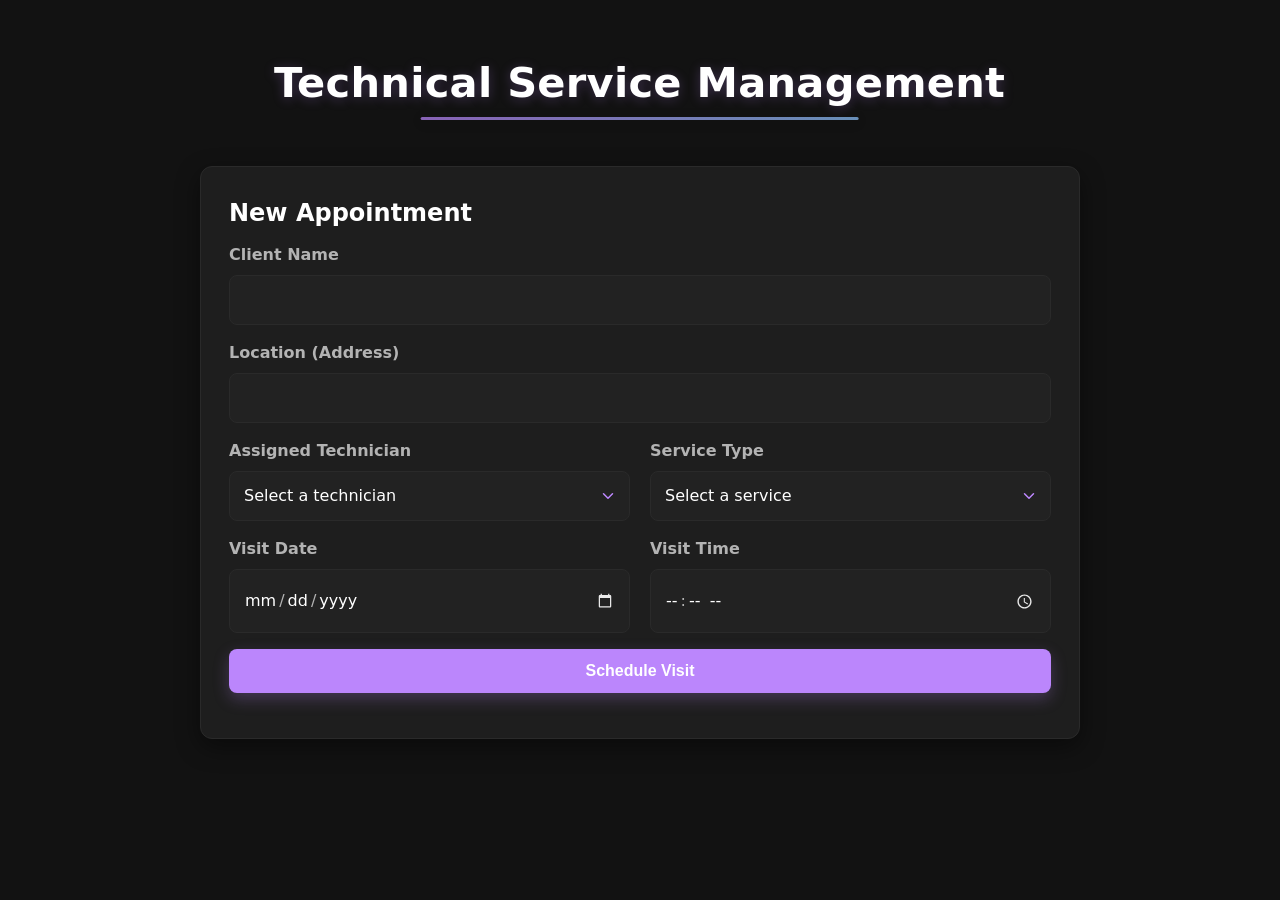
==== frontend/index.html @ 97baa713 "feat: Complete Task 1 - Implement Scheduling Form" ====
<!DOCTYPE html>
<html lang="en-CA">
<head>
    <meta charset="UTF-8">
    <meta name="viewport" content="width=device-width, initial-scale=1.0">
    <meta http-equiv="content-language" content="en-CA">
    <meta name="language" content="English (Canada)">
    <title>TechRoute – Scheduling</title>
    <link rel="stylesheet" href="style.css">
</head>
<body>

    <header>
        <h1>Technical Service Management</h1>
    </header>

    <main>
        <form id="visit-form">
            <h2>New Appointment</h2>
            
            <div class="form-group">
                <label for="client_name">Client Name</label>
                <input type="text" id="client_name" name="client_name" required>
            </div>

            <div class="form-group">
                <label for="client_location">Location (Address)</label>
                <input type="text" id="client_location" name="client_location" required>
            </div>

            <div class="form-group-inline">
                <div class="form-group">
                    <label for="assigned_technician">Assigned Technician</label>
                    <select id="assigned_technician" name="assigned_technician" required>
                        <option value="">Select a technician</option>
                        <option value="Olivia Brown">Olivia Brown</option>
                        <option value="Liam Johnson">Liam Johnson</option>
                        <option value="Emma Wilson">Emma Wilson</option>
                        <option value="Noah Thompson">Noah Thompson</option>
                    </select>
                </div>
                
                <div class="form-group">
                    <label for="service_type">Service Type</label>
                    <select id="service_type" name="service_type" required>
                        <option value="">Select a service</option>
                        <option value="Installation">Installation</option>
                        <option value="Preventive Maintenance">Preventive Maintenance</option>
                        <option value="Urgent Repair">Urgent Repair</option>
                        <option value="Network Setup">Network Setup</option>
                        <option value="Hardware Upgrade">Hardware Upgrade</option>
                        <option value="Software Installation">Software Installation</option>
                        <option value="System Diagnostics">System Diagnostics</option>
                        <option value="On-site Consultation">On-site Consultation</option>
                    </select>
                </div>
            </div>

            <div class="form-group-inline">
                <div class="form-group">
                    <label for="visit_date">Visit Date</label>
                    <input type="date" id="visit_date" name="visit_date" required>
                </div>
                
                <div class="form-group">
                    <label for="visit_time">Visit Time</label>
                    <input type="time" id="visit_time" name="visit_time" required>
                </div>
            </div>

            <button type="submit">Schedule Visit</button>
            <p id="form-message"></p>
        </form>
    </main>

    <script src="localization.js"></script>
    <script src="script.js"></script>
</body>
</html>
---- frontend/style.css ----
/* style.css - Tema Dark moderno e responsivo */

/* Paleta e tokens de design */
:root {
    --bg: #121212;
    --surface: #1e1e1e;
    --surface-2: #222222;
    --text: #ffffff;
    --text-muted: #b3b3b3;
    --border: #2a2a2a;
    --primary: #bb86fc;
    --primary-hover: #cf9bff;
    --primary-active: #a66bf2;
    --shadow: rgba(0,0,0,0.45);
    --focus-ring: rgba(187,134,252,0.5);
    /* Força controles nativos a usarem esquema dark */
    color-scheme: dark;
}

/* Tipografia e base */
html { font-size: clamp(14px, 1.6vw, 16px); }
body {
    font-family: Inter, system-ui, -apple-system, Segoe UI, Roboto, Arial, sans-serif;
    background-color: var(--bg);
    color: var(--text);
    margin: 0;
    padding: 24px;
    line-height: 1.5;
}

header {
    text-align: center;
    margin-bottom: 24px;
}

header h1 {
    color: var(--text);
    font-size: clamp(1.8rem, 5vw, 2.6rem);
    font-weight: 700;
    letter-spacing: 0.25px;
    text-shadow: 0 2px 12px rgba(187, 134, 252, 0.25);
    position: relative;
    display: inline-block;
    will-change: transform, opacity;
    animation: fadeSlideIn 500ms ease-out both;
}

@keyframes fadeSlideIn {
    from { opacity: 0; transform: translateY(-6px); }
    to { opacity: 1; transform: translateY(0); }
}

header h1::after {
    content: "";
    position: absolute;
    left: 50%;
    transform: translateX(-50%);
    bottom: -6px;
    width: 60%;
    height: 3px;
    background: linear-gradient(90deg, var(--primary), #8ec5ff);
    border-radius: 999px;
    opacity: 0.7;
    box-shadow: 0 2px 12px rgba(0,0,0,0.35);
    transition: width 200ms ease, opacity 200ms ease, box-shadow 160ms ease;
}

header h1:hover { text-shadow: 0 4px 18px rgba(187, 134, 252, 0.35); }

header h1:hover::after {
    width: 80%;
    opacity: 1;
    box-shadow: 0 4px 18px rgba(0,0,0,0.45);
}

main {
    max-width: 880px;
    margin: 0 auto;
}

/* Card do formulário */
#visit-form {
    background-color: var(--surface);
    padding: 28px;
    border-radius: 12px;
    border: 1px solid var(--border);
    box-shadow: 0 8px 24px var(--shadow);
    transition: box-shadow 160ms ease;
}

#visit-form h2 {
    margin: 0 0 12px;
    text-align: left;
    font-weight: 600;
}

.form-group {
    margin-bottom: 16px;
    display: flex;
    flex-direction: column;
}

.form-group label {
    margin-bottom: 8px;
    font-weight: 600;
    color: var(--text-muted);
}

/* Inputs e selects */
.form-group input,
.form-group select {
    background-color: var(--surface-2);
    color: var(--text);
    border: 1px solid var(--border);
    border-radius: 8px; /* requisito */
    font-family: inherit;
    font-size: 1rem;
    font-weight: 400;
    line-height: 1.5;
    padding: 12px 14px;
    outline: none;
    transition: border-color 160ms ease, box-shadow 160ms ease, background-color 160ms ease;
}

.form-group input::placeholder { color: #8a8a8a; }

/* Hover e focus visíveis */
.form-group input:hover,
.form-group select:hover {
    background-color: #252525;
}

.form-group input:focus-visible,
.form-group select:focus-visible {
    border-color: var(--primary);
    box-shadow: 0 0 0 3px var(--focus-ring);
}

/* Select estilizado com seta */
.form-group select {
    appearance: none;
    -webkit-appearance: none;
    -moz-appearance: none;
    background-image: url("data:image/svg+xml,%3Csvg xmlns='http://www.w3.org/2000/svg' width='18' height='18' viewBox='0 0 24 24' fill='none' stroke='%23bb86fc' stroke-width='2' stroke-linecap='round' stroke-linejoin='round'%3E%3Cpolyline points='6 9 12 15 18 9'%3E%3C/polyline%3E%3C/svg%3E");
    background-repeat: no-repeat;
    background-position: right 12px center;
    background-size: 18px 18px;
    padding-right: 44px; /* espaço para a seta */
}

/* Date/Time picker indicadores (webkit) */
input[type="date"]::-webkit-calendar-picker-indicator,
input[type="time"]::-webkit-calendar-picker-indicator {
    background-color: transparent;
    opacity: 0.9;
    filter: none;
}

/* Controles nativos (Chrome/Edge) em dark e alinhados ao tema */
input[type="date"],
input[type="time"] {
    color-scheme: dark; /* Aplica dark aos popups nativos */
    accent-color: var(--primary);
}

/* Campos internos do editor de data/hora */
input[type="date"]::-webkit-datetime-edit,
input[type="time"]::-webkit-datetime-edit {
    color: var(--text);
    background: transparent;
    padding: 6px 0;
}

input[type="date"]::-webkit-datetime-edit-year-field,
input[type="date"]::-webkit-datetime-edit-month-field,
input[type="date"]::-webkit-datetime-edit-day-field,
input[type="time"]::-webkit-datetime-edit-hour-field,
input[type="time"]::-webkit-datetime-edit-minute-field,
input[type="time"]::-webkit-datetime-edit-second-field,
input[type="time"]::-webkit-datetime-edit-ampm-field {
    color: var(--text);
    background: transparent;
}

input[type="date"]::-webkit-datetime-edit-text,
input[type="time"]::-webkit-datetime-edit-text {
    color: var(--text-muted);
    padding: 0 2px;
}

/* Botões internos do time picker */
input[type="time"]::-webkit-inner-spin-button {
    background: transparent;
}

/* Agrupadores lado a lado */
.form-group-inline {
    display: grid;
    grid-template-columns: repeat(2, 1fr);
    gap: 20px;
}

.form-group-inline .form-group { flex: 1; }

/* Botão de submit com transição */
button {
    width: 100%;
    padding: 12px 16px;
    background-color: var(--primary);
    color: #ffffff; /* texto principal em contraste */
    border: 1px solid transparent;
    border-radius: 8px; /* coeso com inputs */
    font-size: 1rem;
    font-weight: 600;
    cursor: pointer;
    box-shadow: 0 6px 16px rgba(187, 134, 252, 0.25);
    transition: transform 120ms ease, box-shadow 180ms ease, background-color 160ms ease;
}

button:hover {
    background-color: var(--primary-hover);
    box-shadow: 0 10px 24px rgba(187, 134, 252, 0.35);
}

button:active {
    background-color: var(--primary-active);
    transform: translateY(1px);
}

button:focus-visible {
    outline: none;
    box-shadow: 0 0 0 3px var(--focus-ring), 0 8px 20px rgba(187, 134, 252, 0.35);
}

button:disabled {
    opacity: 0.6;
    cursor: not-allowed;
}

/* Mensagens do formulário */
#form-message {
    text-align: center;
    margin-top: 14px;
    font-size: 1.05em;
    color: var(--text-muted);
}

/* Responsividade */
@media (max-width: 768px) {
    #visit-form { padding: 22px; }
}

@media (max-width: 600px) {
    .form-group-inline { grid-template-columns: 1fr; gap: 12px; }
}

/* Acessibilidade: reduzir motion se preferido */
@media (prefers-reduced-motion: reduce) {
    * { transition: none !important; }
    header h1 { animation: none !important; }
}
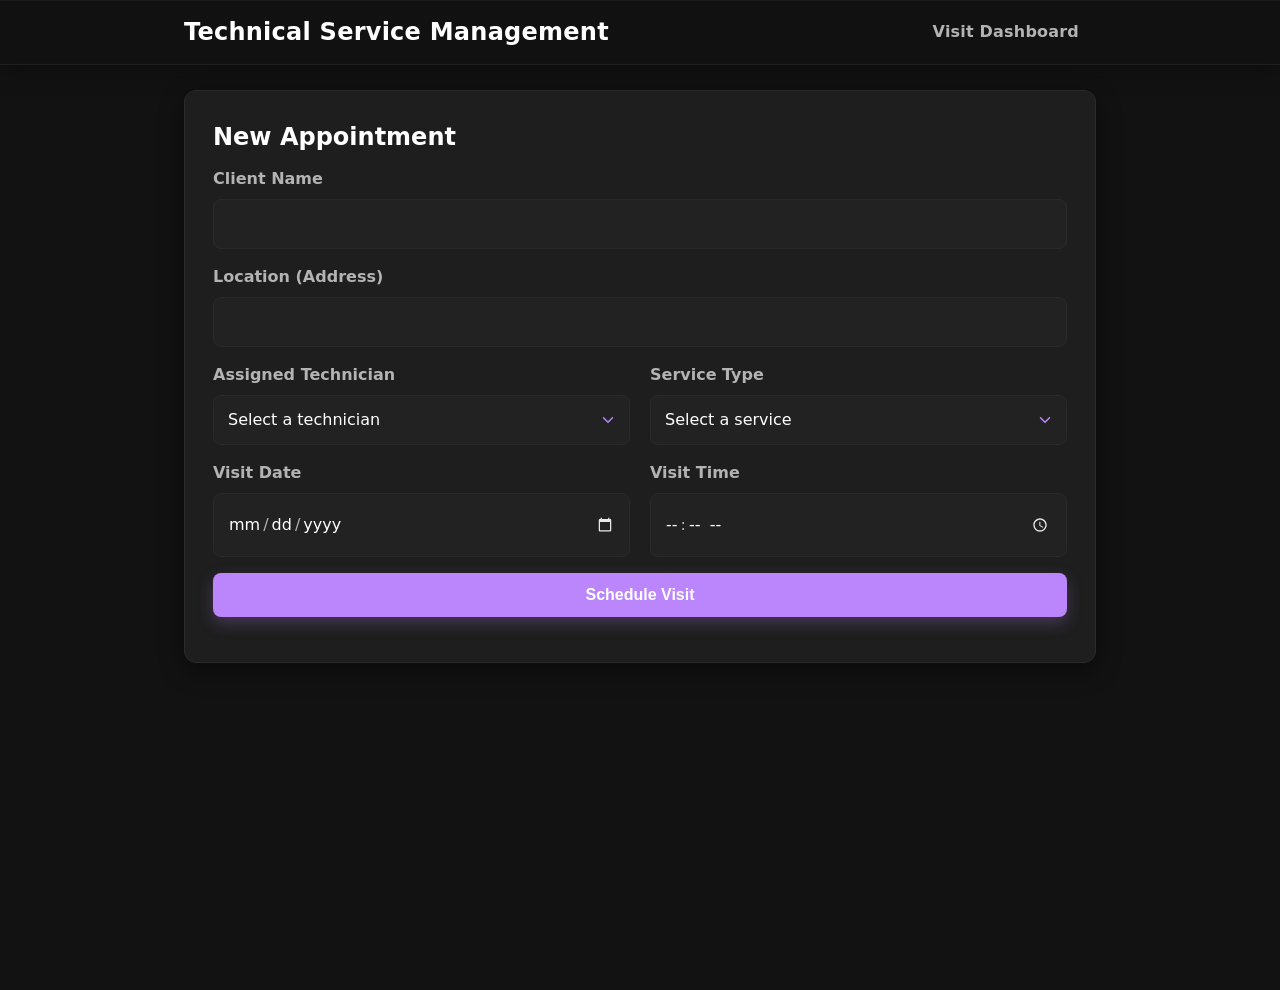
==== commit 5816f6f6: "feat: Implement Task 3 - Visit Status Management" ====
--- a/frontend/index.html
+++ b/frontend/index.html
@@ -1,79 +1,138 @@
 <!DOCTYPE html>
 <html lang="en-CA">
-<head>
-    <meta charset="UTF-8">
-    <meta name="viewport" content="width=device-width, initial-scale=1.0">
-    <meta http-equiv="content-language" content="en-CA">
-    <meta name="language" content="English (Canada)">
+  <head>
+    <meta charset="UTF-8" />
+    <meta name="viewport" content="width=device-width, initial-scale=1.0" />
+    <meta http-equiv="content-language" content="en-CA" />
+    <meta name="language" content="English (Canada)" />
     <title>TechRoute – Scheduling</title>
-    <link rel="stylesheet" href="style.css">
-</head>
-<body>
+    <link rel="stylesheet" href="style.css" />
+  </head>
+  <body>
+    <div class="topbar" role="navigation" aria-label="Primary">
+      <div class="topbar-inner">
+        <header>
+          <h1>Technical Service Management</h1>
+        </header>
 
-    <header>
-        <h1>Technical Service Management</h1>
-    </header>
+        <nav class="nav-actions" aria-label="Primary navigation">
+          <a href="dashboard.html" class="btn-toggle">Visit Dashboard</a>
+        </nav>
+      </div>
+    </div>
 
-    <main>
-        <form id="visit-form">
-            <h2>New Appointment</h2>
-            
+    <main class="container">
+      <form id="visit-form">
+        <h2>New Appointment</h2>
+
+        <div class="form-group">
+          <label for="client_name">Client Name</label>
+          <input type="text" id="client_name" name="client_name" required />
+        </div>
+
+        <div class="form-group">
+          <label for="client_location">Location (Address)</label>
+          <input
+            type="text"
+            id="client_location"
+            name="client_location"
+            required
+          />
+        </div>
+
+        <div class="form-group-inline">
+          <div class="form-group">
+            <label for="assigned_technician">Assigned Technician</label>
+            <select
+              id="assigned_technician"
+              name="assigned_technician"
+              required
+            >
+              <option value="">Select a technician</option>
+              <option value="Olivia Brown">Olivia Brown</option>
+              <option value="Liam Johnson">Liam Johnson</option>
+              <option value="Emma Wilson">Emma Wilson</option>
+              <option value="Noah Thompson">Noah Thompson</option>
+            </select>
+          </div>
+
+          <div class="form-group">
+            <label for="service_type">Service Type</label>
+            <select id="service_type" name="service_type" required>
+              <option value="">Select a service</option>
+              <option value="Installation">Installation</option>
+              <option value="Preventive Maintenance">
+                Preventive Maintenance
+              </option>
+              <option value="Urgent Repair">Urgent Repair</option>
+              <option value="Network Setup">Network Setup</option>
+              <option value="Hardware Upgrade">Hardware Upgrade</option>
+              <option value="Software Installation">
+                Software Installation
+              </option>
+              <option value="System Diagnostics">System Diagnostics</option>
+              <option value="On-site Consultation">On-site Consultation</option>
+            </select>
+          </div>
+        </div>
+
+        <div class="form-group-inline">
+          <div class="form-group">
+            <label for="visit_date">Visit Date</label>
+            <input type="date" id="visit_date" name="visit_date" required />
+          </div>
+
+          <div class="form-group">
+            <label for="visit_time">Visit Time</label>
+            <input type="time" id="visit_time" name="visit_time" required />
+          </div>
+        </div>
+
+        <button type="submit">Schedule Visit</button>
+        <p id="form-message"></p>
+      </form>
+
+      <section id="resource-allocator" class="card-hidden">
+        <h2 id="allocator-title">Allocate Resources for Visit #...</h2>
+
+        <form id="resource-form">
+          <input type="hidden" id="current_visit_id" name="current_visit_id" />
+
+          <div class="form-group-inline">
             <div class="form-group">
-                <label for="client_name">Client Name</label>
-                <input type="text" id="client_name" name="client_name" required>
+              <label for="item_name">Item Name</label>
+              <input
+                type="text"
+                id="item_name"
+                name="item_name"
+                placeholder="e.g., Screwdriver Set"
+                required
+              />
             </div>
+            <div class="form-group">
+              <label for="item_type">Item Type</label>
+              <select id="item_type" name="item_type" required>
+                <option value="">Select a type...</option>
+                <option value="Material">Material</option>
+                <option value="Tool">Tool</option>
+                <option value="Equipment">Equipment</option>
+              </select>
+            </div>
+          </div>
+          <button type="submit" class="button-secondary">Add Resource</button>
+        </form>
 
-            <div class="form-group">
-                <label for="client_location">Location (Address)</label>
-                <input type="text" id="client_location" name="client_location" required>
-            </div>
+        <div id="resource-list-container">
+          <h3>Allocated Resources</h3>
+          <ul id="resource-list"></ul>
+          <p id="resource-message"></p>
+        </div>
 
-            <div class="form-group-inline">
-                <div class="form-group">
-                    <label for="assigned_technician">Assigned Technician</label>
-                    <select id="assigned_technician" name="assigned_technician" required>
-                        <option value="">Select a technician</option>
-                        <option value="Olivia Brown">Olivia Brown</option>
-                        <option value="Liam Johnson">Liam Johnson</option>
-                        <option value="Emma Wilson">Emma Wilson</option>
-                        <option value="Noah Thompson">Noah Thompson</option>
-                    </select>
-                </div>
-                
-                <div class="form-group">
-                    <label for="service_type">Service Type</label>
-                    <select id="service_type" name="service_type" required>
-                        <option value="">Select a service</option>
-                        <option value="Installation">Installation</option>
-                        <option value="Preventive Maintenance">Preventive Maintenance</option>
-                        <option value="Urgent Repair">Urgent Repair</option>
-                        <option value="Network Setup">Network Setup</option>
-                        <option value="Hardware Upgrade">Hardware Upgrade</option>
-                        <option value="Software Installation">Software Installation</option>
-                        <option value="System Diagnostics">System Diagnostics</option>
-                        <option value="On-site Consultation">On-site Consultation</option>
-                    </select>
-                </div>
-            </div>
-
-            <div class="form-group-inline">
-                <div class="form-group">
-                    <label for="visit_date">Visit Date</label>
-                    <input type="date" id="visit_date" name="visit_date" required>
-                </div>
-                
-                <div class="form-group">
-                    <label for="visit_time">Visit Time</label>
-                    <input type="time" id="visit_time" name="visit_time" required>
-                </div>
-            </div>
-
-            <button type="submit">Schedule Visit</button>
-            <p id="form-message"></p>
-        </form>
+        <button id="done-allocating-btn">Done</button>
+      </section>
     </main>
 
     <script src="localization.js"></script>
     <script src="script.js"></script>
-</body>
-</html>+  </body>
+</html>
--- a/frontend/style.css
+++ b/frontend/style.css
@@ -1,6 +1,5 @@
-/* style.css - Tema Dark moderno e responsivo */
-
-/* Paleta e tokens de design */
+/* frontend/style.css (COMPLETO E CORRIGIDO) */
+
 :root {
     --bg: #121212;
     --surface: #1e1e1e;
@@ -17,7 +16,6 @@
     color-scheme: dark;
 }
 
-/* Tipografia e base */
 html { font-size: clamp(14px, 1.6vw, 16px); }
 body {
     font-family: Inter, system-ui, -apple-system, Segoe UI, Roboto, Arial, sans-serif;
@@ -26,11 +24,15 @@
     margin: 0;
     padding: 24px;
     line-height: 1.5;
-}
-
+    min-height: 100vh;
+    /* REMOVIDO: display: grid; */
+    /* REMOVIDO: place-items: center; */
+}
+
+/* === MODIFICADO: Header foi movido para a topbar === */
 header {
     text-align: center;
-    margin-bottom: 24px;
+    /* margin-bottom foi removido, será controlado pela topbar */
 }
 
 header h1 {
@@ -43,6 +45,7 @@
     display: inline-block;
     will-change: transform, opacity;
     animation: fadeSlideIn 500ms ease-out both;
+    margin: var(--space-8) 0; /* Espaçamento original do h1 */
 }
 
 @keyframes fadeSlideIn {
@@ -73,15 +76,43 @@
     box-shadow: 0 4px 18px rgba(0,0,0,0.45);
 }
 
-main {
-    max-width: 880px;
+/* REGRAS DE NAVEGAÇÃO ANTIGAS (DELETADAS)
+   .nav-actions { ... }
+   .btn-toggle { ... }
+   .btn-toggle:hover { ... }
+   .btn-toggle.is-selected { ... }
+   Foram substituídas pelas regras mais novas no final do arquivo.
+*/
+
+.container {
+    width: min(100%, 960px);
     margin: 0 auto;
-}
-
-/* Card do formulário */
+    display: grid;
+    gap: 24px;                  /* Espaçamento consistente entre header, form e cards */
+}
+
+/* Fixed topbar for primary navigation */
+.topbar {
+    position: fixed;
+    top: 0;
+    left: 0;
+    right: 0;
+    z-index: 1000;
+    width: 100%;
+    backdrop-filter: blur(6px);
+    background: rgba(18, 18, 18, 0.55);
+    border-bottom: 1px solid rgba(42, 42, 42, 0.6);
+}
+.topbar-inner {
+    width: min(100%, 960px);
+    margin: 0 auto;
+    padding: 10px 0;
+}
+.topbar .nav-actions { margin-top: 0; }
+
 #visit-form {
     background-color: var(--surface);
-    padding: 28px;
+    padding: clamp(22px, 4vw, 28px);
     border-radius: 12px;
     border: 1px solid var(--border);
     box-shadow: 0 8px 24px var(--shadow);
@@ -94,8 +125,11 @@
     font-weight: 600;
 }
 
+/* Spacing below title and quick access button on index */
+#quick-access { margin-top: 12px; }
+
 .form-group {
-    margin-bottom: 16px;
+    margin-bottom: 16px;        /* Espaçamento vertical entre campos */
     display: flex;
     flex-direction: column;
 }
@@ -124,7 +158,6 @@
 
 .form-group input::placeholder { color: #8a8a8a; }
 
-/* Hover e focus visíveis */
 .form-group input:hover,
 .form-group select:hover {
     background-color: #252525;
@@ -136,7 +169,6 @@
     box-shadow: 0 0 0 3px var(--focus-ring);
 }
 
-/* Select estilizado com seta */
 .form-group select {
     appearance: none;
     -webkit-appearance: none;
@@ -197,14 +229,14 @@
 .form-group-inline {
     display: grid;
     grid-template-columns: repeat(2, 1fr);
-    gap: 20px;
+    gap: 20px;                  /* Espaçamento horizontal entre colunas */
 }
 
 .form-group-inline .form-group { flex: 1; }
 
 /* Botão de submit com transição */
 button {
-    width: 100%;
+    width: 100%;                /* Botão ocupa a largura do card, não da tela */
     padding: 12px 16px;
     background-color: var(--primary);
     color: #ffffff; /* texto principal em contraste */
@@ -237,6 +269,40 @@
     cursor: not-allowed;
 }
 
+/* Link com estilo de botão (para anchors) */
+/* Anchor com estilo de botão ESCURO (consistente com .button-secondary) */
+.link-button-dark {
+    display: block;
+    width: min(100%, 320px);
+    padding: 12px 16px;
+    background-color: var(--surface-2);
+    color: var(--text-muted);
+    border: 1px solid var(--border);
+    border-radius: 8px;
+    font-size: 1rem;
+    font-weight: 600;
+    text-align: center;
+    text-decoration: none;
+    box-shadow: none;
+    transition: transform 120ms ease, background-color 160ms ease, color 160ms ease;
+    margin: 8px auto 0; /* centra e evita ficar imenso */
+}
+.link-button-dark:hover { background-color: #2a2a2a; color: var(--text); }
+.link-button-dark:active { transform: translateY(1px); background-color: #252525; }
+.link-button-dark:focus-visible { outline: none; box-shadow: 0 0 0 3px var(--focus-ring); }
+.link-button-dark.disabled { opacity: 0.6; pointer-events: none; }
+
+/* Accessible visually hidden utility */
+.visually-hidden {
+    position: absolute !important;
+    width: 1px; height: 1px;
+    padding: 0; margin: -1px;
+    overflow: hidden;
+    clip: rect(0 0 0 0);
+    white-space: nowrap;
+    border: 0;
+}
+
 /* Mensagens do formulário */
 #form-message {
     text-align: center;
@@ -247,6 +313,7 @@
 
 /* Responsividade */
 @media (max-width: 768px) {
+    .container { gap: 20px; }
     #visit-form { padding: 22px; }
 }
 
@@ -255,7 +322,319 @@
 }
 
 /* Acessibilidade: reduzir motion se preferido */
+@media (prefers-reduced-motion: reduce) {
+    * {
+        animation-duration: 0.01ms !important;
+        animation-iteration-count: 1 !important;
+        transition-duration: 0.01ms !important;
+        scroll-behavior: auto !important;
+    }
+}
 @media (prefers-reduced-motion: reduce) {
     * { transition: none !important; }
     header h1 { animation: none !important; }
+}
+
+/* Resource Allocator Card (hidden by default) */
+#resource-allocator {
+    display: none; /* Hidden by default */
+    background-color: var(--surface);
+    padding: 28px;
+    border-radius: 12px;
+    border: 1px solid var(--border);
+    box-shadow: 0 8px 24px var(--shadow);
+    margin-top: 30px; /* Space from the form above */
+    opacity: 0;
+    transform: translateY(20px);
+    transition: opacity 300ms ease-out, transform 300ms ease-out;
+}
+
+/* Class to show the card */
+#resource-allocator.visible {
+    display: block;
+    opacity: 1;
+    transform: translateY(0);
+}
+
+#resource-allocator h2 {
+    margin: 0 0 20px;
+    text-align: left;
+    font-weight: 600;
+    color: var(--primary); /* Highlight the title */
+}
+
+/* Make the 'Add Resource' button secondary */
+.button-secondary {
+    background-color: var(--surface-2);
+    color: var(--text-muted);
+    box-shadow: none;
+}
+.button-secondary:hover {
+    background-color: #2a2a2a;
+    color: var(--text);
+    box-shadow: none;
+}
+.button-secondary:active {
+    transform: translateY(1px);
+    background-color: #252525;
+}
+
+/* Resource List */
+#resource-list-container {
+    margin-top: 25px;
+    border-top: 1px solid var(--border);
+    padding-top: 20px;
+}
+#resource-list-container h3 {
+    margin: 0 0 10px;
+    font-weight: 600;
+}
+
+#resource-list {
+    list-style: none;
+    padding-left: 0;
+    margin: 0;
+}
+
+#resource-list li {
+    background-color: var(--surface-2);
+    padding: 10px 14px;
+    border-radius: 6px;
+    margin-bottom: 8px;
+    display: flex;
+    justify-content: space-between;
+    align-items: center;
+    flex-wrap: wrap; /* permite o formulário inline ocupar a linha */
+    gap: 8px;
+    font-size: 0.95rem;
+    border-left: 3px solid var(--primary);
+}
+
+#resource-list li .item-type {
+    font-size: 0.85rem;
+    color: var(--text-muted);
+    background-color: #2a2a2a;
+    padding: 3px 8px;
+    border-radius: 4px;
+    font-weight: 600;
+}
+
+#resource-message {
+    color: var(--text-muted);
+    font-style: italic;
+    text-align: center;
+}
+
+/* Resource item actions */
+.resource-actions {
+    display: flex;
+    gap: 8px;
+}
+
+.icon-btn {
+    padding: 6px 10px;
+    border: 1px solid var(--border);
+    border-radius: 6px;
+    background: var(--surface);
+    color: var(--text);
+    font-size: 0.875rem;
+    cursor: pointer;
+}
+.icon-btn:hover { background: #2a2a2a; }
+.icon-btn.edit { color: var(--primary); border-color: var(--primary); }
+.icon-btn.delete { color: #ff6b6b; border-color: #ff6b6b; }
+.icon-btn.save { color: #7bd389; border-color: #7bd389; }
+.icon-btn.cancel { color: var(--text-muted); }
+
+/* Inline edit form within list item */
+.inline-edit-form {
+    display: grid;
+    grid-template-columns: 1fr 160px auto auto;
+    align-items: center;
+    gap: 8px;
+    width: 100%;
+}
+
+/* "Done" button at the bottom */
+#done-allocating-btn {
+    margin-top: 20px;
+    background-color: var(--primary-active);
+}
+#done-allocating-btn:hover {
+    background-color: var(--primary);
+}
+:root {
+    --motion-ease: cubic-bezier(0.22, 1, 0.36, 1);
+    --motion-duration: 300ms;
+}
+/* Topbar visual refinements */
+.topbar {
+    background: linear-gradient(180deg, rgba(18,18,18,0.85), rgba(18,18,18,0.55));
+    border-bottom: 1px solid rgba(42, 42, 42, 0.55);
+    box-shadow: 0 1px 0 rgba(255,255,255,0.04) inset, 0 6px 24px rgba(0,0,0,0.25);
+}
+
+/* Selected toggle divider (decorative) */
+.btn-toggle.is-selected::after,
+.btn-toggle[aria-current="page"]::after {
+    content: "/";
+    display: inline-flex;
+    align-items: center;
+    justify-content: center;
+    margin-left: 10px;
+    width: 22px;
+    height: 22px;
+    border-radius: 6px;
+    background: rgba(255,255,255,0.18);
+    color: #ffffffcc;
+    font-weight: 700;
+}
+/* === Layout base e tokens para consistência entre páginas === */
+:root {
+    --topbar-height: 64px;
+    --container-max-width: 980px;
+    --space-2: 8px;
+    --space-3: 12px;
+    --space-4: 16px;
+    --space-5: 20px;
+    --space-6: 24px;
+    --space-8: 32px;
+    --radius-8: 8px;
+    --radius-12: 12px;
+    --radius-16: 16px;
+}
+
+* { box-sizing: border-box; }
+html, body { height: 100%; }
+/* Conteúdo flui por trás da topbar fixa */
+body { min-height: 100vh; padding-top: 0; }
+
+.container { max-width: var(--container-max-width); margin: 0 auto; padding: 0 var(--space-6); }
+main.container {
+    /* Centraliza melhor sem criar grande espaço inferior em telas grandes */
+    margin-top: clamp(56px, 10vh, 96px);
+    min-height: 0;
+}
+
+/* === MODIFICADO: 'justify-content' mudado para 'space-between' === */
+.topbar-inner,
+.topbar .container {
+    height: var(--topbar-height);
+    display: flex;
+    align-items: center;
+    justify-content: space-between; /* <-- Alinha título à esquerda, nav à direita */
+    gap: var(--space-6);
+    padding: 0 var(--space-6);
+}
+
+/* Container de navegação na topbar: alinhamento e espaçamento dos botões */
+.topbar .nav-actions {
+    display: flex;
+    align-items: center;
+    gap: var(--space-6);
+    margin: 0; /* garante que não empurre o título */
+}
+
+/* === MODIFICADO: Estilo do botão INATIVO (sem caixa) === */
+.nav-actions .btn-toggle,
+.topbar .btn-toggle {
+    appearance: none;
+    border: 1px solid transparent; /* <-- Borda transparente */
+    background: transparent; /* <-- Fundo transparente */
+    color: var(--text-muted); /* <-- Cor de texto inativa */
+    padding: 10px 16px; /* levemente menor para melhor baseline na topbar */
+    border-radius: var(--radius-12);
+    cursor: pointer;
+    transition: background-color 220ms ease, box-shadow 220ms ease, transform 120ms ease, color 220ms ease; /* <-- Transição de cor adicionada */
+    min-height: 36px; /* altura reduzida para harmonizar com o título fixo */
+    line-height: 1;
+    font-weight: 600;
+    font-size: 1rem;
+    letter-spacing: 0.2px;
+    text-decoration: none;
+}
+/* === MODIFICADO: Hover do botão INATIVO (só texto) === */
+.nav-actions .btn-toggle:hover:not([aria-current="page"]),
+.topbar .btn-toggle:hover:not([aria-current="page"]) {
+    background: transparent; /* <-- Sem fundo */
+    color: var(--text); /* <-- Texto mais claro */
+    box-shadow: none; /* <-- Sem sombra */
+    text-decoration: underline;
+}
+.nav-actions .btn-toggle:active,
+.topbar .btn-toggle:active { transform: translateY(1px); }
+.nav-actions .btn-toggle:focus-visible,
+.topbar .btn-toggle:focus-visible {
+    outline: none;
+    box-shadow: 0 0 0 3px rgba(187,134,252,0.35);
+    border-radius: 8px;
+}
+
+/* === Estilo do botão ATIVO (roxo) - Sem mudança === */
+.nav-actions .btn-toggle.is-selected,
+.nav-actions .btn-toggle[aria-current="page"],
+.topbar .btn-toggle.is-selected,
+.topbar .btn-toggle[aria-current="page"] {
+    background: linear-gradient(180deg, rgba(187,134,252,1), rgba(187,134,252,0.92));
+    color: #ffffff;
+    border-color: transparent;
+    box-shadow: 0 8px 24px rgba(187,134,252,0.28);
+}
+.nav-actions .btn-toggle.is-selected::after,
+.nav-actions .btn-toggle[aria-current="page"]::after,
+.topbar .btn-toggle.is-selected::after,
+.topbar .btn-toggle[aria-current="page"]::after {
+    content: "/";
+    display: inline-flex;
+    align-items: center;
+    justify-content: center;
+    margin-left: 10px;
+    width: 20px;
+    height: 20px;
+    border-radius: 6px;
+    background: rgba(255,255,255,0.18);
+    color: #ffffffcc;
+    font-weight: 700;
+}
+
+/* === Tipografia (sem mudança) === */
+header h1 { margin: var(--space-8) 0; }
+
+/* === Responsividade (sem mudança) === */
+@media (max-width: 768px) {
+  :root { --topbar-height: 56px; }
+  header h1 { margin: var(--space-6) 0; }
+  .nav-actions .btn-toggle, .topbar .btn-toggle { padding: 10px 16px; min-height: 36px; }
+  main.container { margin-top: clamp(40px, 8vh, 64px); }
+}
+@media (max-width: 480px) {
+  :root { --topbar-height: 52px; }
+  .container { padding: 0 var(--space-3); }
+  .nav-actions .btn-toggle, .topbar .btn-toggle { padding: 9px 14px; }
+  main.container { margin-top: clamp(32px, 7vh, 52px); }
+}
+
+/* === ADIÇÃO: Estilos para o H1 dentro da Topbar e Hover do botão Ativo === */
+
+/* 1. Ajusta o H1 que foi movido para a topbar */
+.topbar header {
+    margin: 0;
+    text-align: left;
+}
+.topbar header h1 {
+    font-size: 1.5rem; /* Tamanho de "logo" */
+    margin: 0;
+    animation: none;
+    text-shadow: none;
+}
+/* Esconde a linha gradiente debaixo do h1 */
+.topbar header h1::after {
+    display: none;
+}
+
+/* 2. Adiciona o hover de volta para o botão ATIVO (roxo) */
+.nav-actions .btn-toggle[aria-current="page"]:hover,
+.topbar .btn-toggle[aria-current="page"]:hover {
+    background: linear-gradient(180deg, var(--primary-hover), var(--primary-active));
+    box-shadow: 0 8px 24px rgba(187,134,252,0.35);
 }
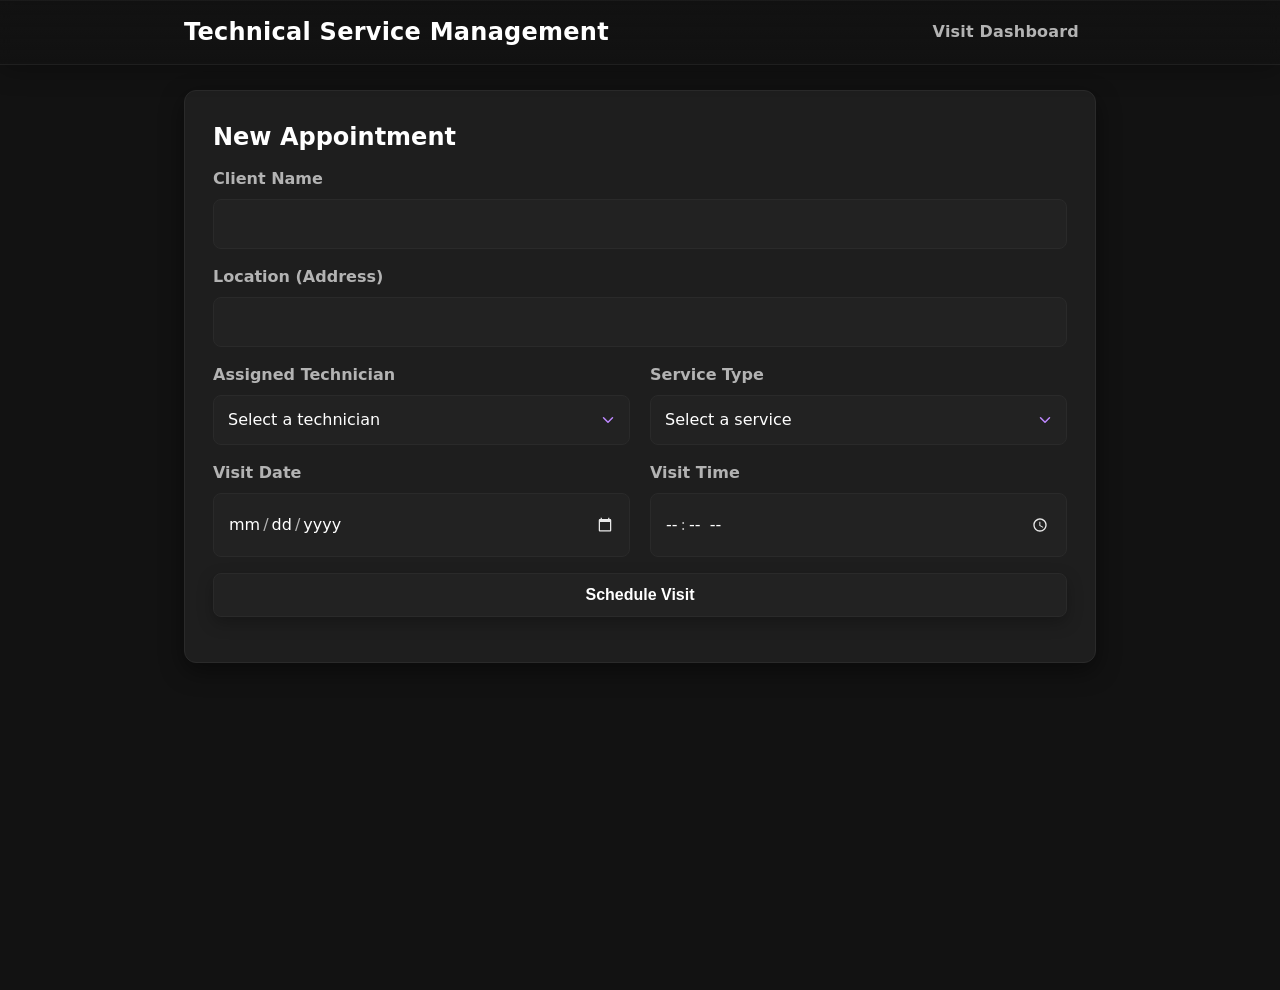
==== commit 176752c1: "feat: Implement Task 4 - Post-Visit Notes" ====
--- a/frontend/index.html
+++ b/frontend/index.html
@@ -88,7 +88,7 @@
           </div>
         </div>
 
-        <button type="submit">Schedule Visit</button>
+        <button type="submit" class="btn-dark">Schedule Visit</button>
         <p id="form-message"></p>
       </form>
 
--- a/frontend/style.css
+++ b/frontend/style.css
@@ -269,11 +269,72 @@
     cursor: not-allowed;
 }
 
+/* === Botões padronizados (base e variantes) === */
+.btn,
+button.btn {
+    width: 100%;
+    padding: 12px 16px;
+    border-radius: 8px;
+    font-size: 1rem;
+    font-weight: 600;
+    cursor: pointer;
+    transition: transform 120ms ease, box-shadow 180ms ease, background-color 160ms ease, color 160ms ease;
+}
+
+/* Primário (equivalente ao button padrão) */
+.btn-primary,
+button.btn-primary,
+.btn,
+button.btn {
+    background-color: var(--primary);
+    color: #ffffff;
+    border: 1px solid transparent;
+    box-shadow: 0 6px 16px rgba(187, 134, 252, 0.25);
+}
+.btn-primary:hover,
+button.btn-primary:hover,
+.btn:hover,
+button.btn:hover { background-color: var(--primary-hover); box-shadow: 0 10px 24px rgba(187, 134, 252, 0.35); }
+.btn-primary:active,
+button.btn-primary:active,
+.btn:active,
+button.btn:active { background-color: var(--primary-active); transform: translateY(1px); }
+.btn-primary:focus-visible,
+button.btn-primary:focus-visible,
+.btn:focus-visible,
+button.btn:focus-visible { outline: none; box-shadow: 0 0 0 3px var(--focus-ring), 0 8px 20px rgba(187, 134, 252, 0.35); }
+.btn-primary:disabled,
+button.btn-primary:disabled,
+.btn:disabled,
+button.btn:disabled { opacity: 0.6; cursor: not-allowed; }
+
+/* Variante escura padronizada (neutra) */
+.btn-dark,
+button.btn-dark {
+    width: 100%;
+    padding: 12px 16px;
+    background-color: var(--surface-2);
+    color: var(--text);
+    border: 1px solid var(--border);
+    border-radius: 8px;
+    font-size: 1rem;
+    font-weight: 600;
+    box-shadow: 0 6px 16px rgba(0, 0, 0, 0.25);
+}
+.btn-dark:hover,
+button.btn-dark:hover { background-color: #2a2a2a; }
+.btn-dark:active,
+button.btn-dark:active { background-color: #252525; transform: translateY(1px); }
+.btn-dark:focus-visible,
+button.btn-dark:focus-visible { outline: none; box-shadow: 0 0 0 3px var(--focus-ring); }
+.btn-dark:disabled,
+button.btn-dark:disabled { opacity: 0.5; cursor: not-allowed; }
+
 /* Link com estilo de botão (para anchors) */
 /* Anchor com estilo de botão ESCURO (consistente com .button-secondary) */
 .link-button-dark {
     display: block;
-    width: min(100%, 320px);
+    width: 100%;
     padding: 12px 16px;
     background-color: var(--surface-2);
     color: var(--text-muted);
@@ -291,6 +352,28 @@
 .link-button-dark:active { transform: translateY(1px); background-color: #252525; }
 .link-button-dark:focus-visible { outline: none; box-shadow: 0 0 0 3px var(--focus-ring); }
 .link-button-dark.disabled { opacity: 0.6; pointer-events: none; }
+
+/* === Textarea padronizado === */
+.form-group textarea {
+    background-color: var(--surface-2);
+    color: var(--text);
+    border: 1px solid var(--border);
+    border-radius: 8px;
+    font-family: inherit;
+    font-size: 1rem;
+    line-height: 1.5;
+    padding: 12px 14px;
+    min-height: 120px;
+    max-height: 260px;
+    resize: vertical;
+    outline: none;
+    transition: border-color 160ms ease, box-shadow 160ms ease, background-color 160ms ease;
+}
+.form-group textarea::placeholder { color: #8a8a8a; }
+.form-group textarea:hover { background-color: #252525; }
+.form-group textarea:focus-visible { border-color: var(--primary); box-shadow: 0 0 0 3px var(--focus-ring); }
+.form-group textarea[readonly],
+.form-group textarea:disabled { background-color: #242424; color: var(--text-muted); border-color: #2a2a2a; }
 
 /* Accessible visually hidden utility */
 .visually-hidden {
